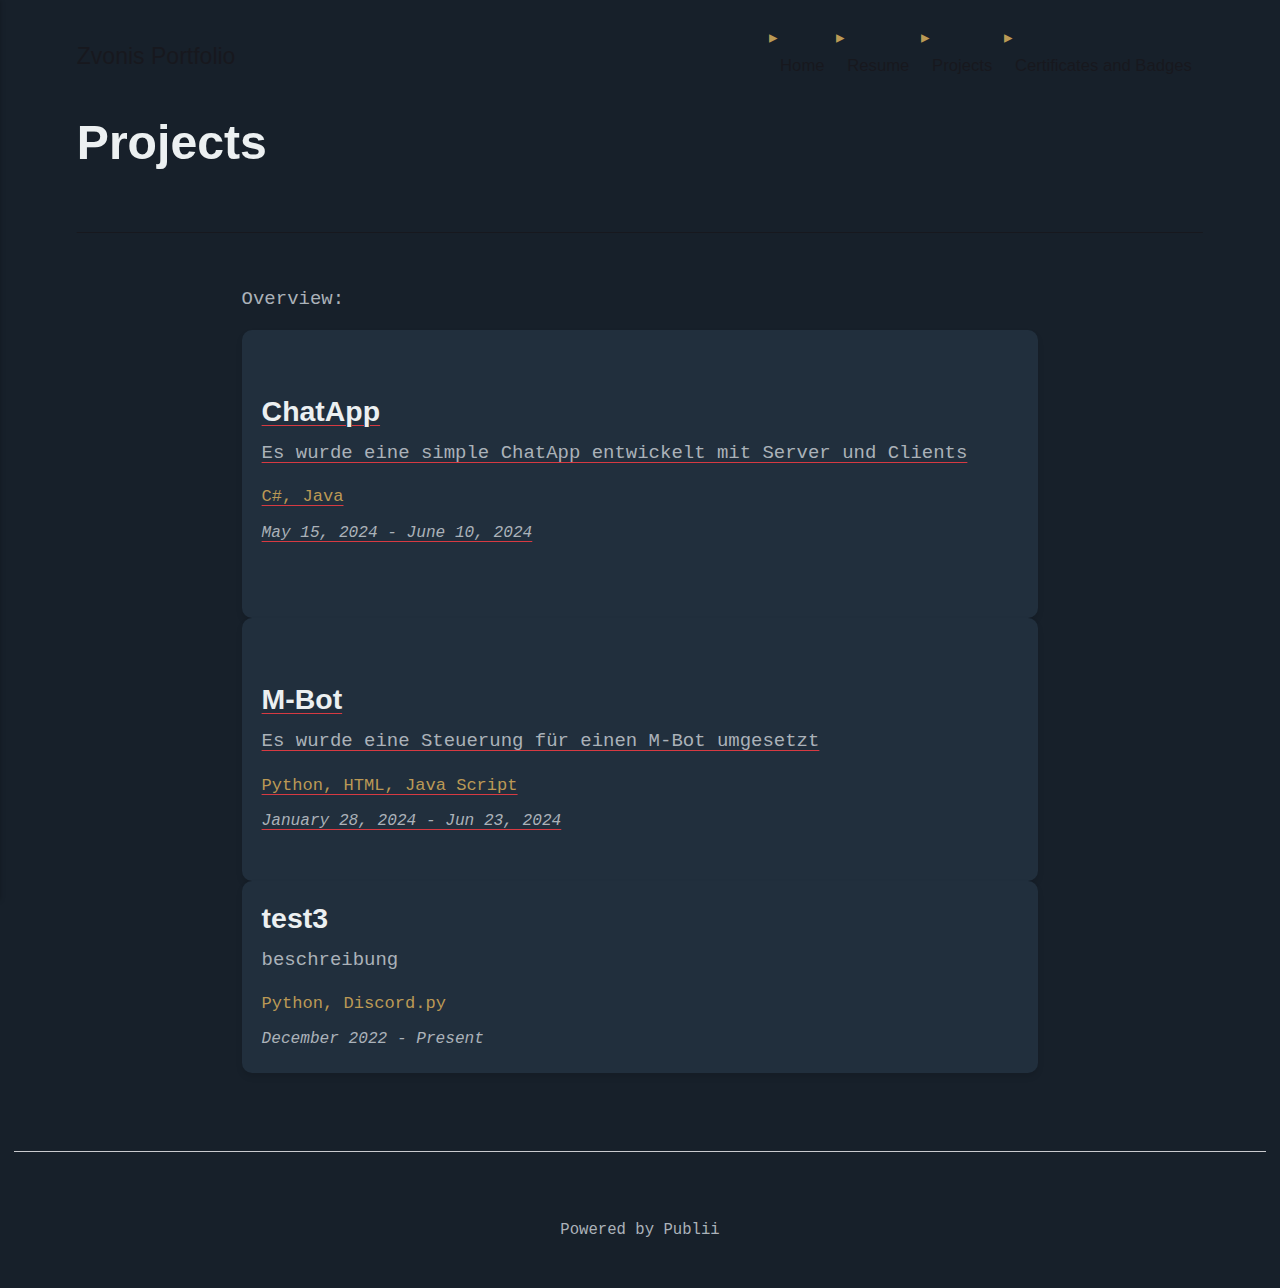
==== projects.html @ 947ce559 "Updated from Publii" ====
<!DOCTYPE html><html lang="en-gb"><head><meta charset="utf-8"><meta http-equiv="X-UA-Compatible" content="IE=edge"><meta name="viewport" content="width=device-width,initial-scale=1"><title>Projects - Zvonis Portfolio</title><meta name="description" content="Overview: Es wurde eine simple ChatApp entwickelt mit Server und Clients Es wurde eine Steuerung für einen M-Bot umgesetzt beschreibung Python, Discord.py December 2022 - Present"><meta name="generator" content="Publii Open-Source CMS for Static Site"><link rel="canonical" href="https://Zvoni004.github.io/my-portfolio/projects.html"><link rel="alternate" type="application/atom+xml" href="https://Zvoni004.github.io/my-portfolio/feed.xml"><link rel="alternate" type="application/json" href="https://Zvoni004.github.io/my-portfolio/feed.json"><meta property="og:title" content="Projects"><meta property="og:site_name" content="Zvonis Portfolio"><meta property="og:description" content="Overview: Es wurde eine simple ChatApp entwickelt mit Server und Clients Es wurde eine Steuerung für einen M-Bot umgesetzt beschreibung Python, Discord.py December 2022 - Present"><meta property="og:url" content="https://Zvoni004.github.io/my-portfolio/projects.html"><meta property="og:type" content="article"><link rel="stylesheet" href="https://Zvoni004.github.io/my-portfolio/assets/css/style.css?v=742826381c73b481250b8b08ac6c98f3"><script type="application/ld+json">{"@context":"http://schema.org","@type":"Article","mainEntityOfPage":{"@type":"WebPage","@id":"https://Zvoni004.github.io/my-portfolio/projects.html"},"headline":"Projects","datePublished":"2024-11-15T09:10+01:00","dateModified":"2024-12-12T18:00+01:00","description":"Overview: Es wurde eine simple ChatApp entwickelt mit Server und Clients Es wurde eine Steuerung für einen M-Bot umgesetzt beschreibung Python, Discord.py December 2022 - Present","author":{"@type":"Person","name":"Zvonimir Ljubic","url":"https://Zvoni004.github.io/my-portfolio/authors/zvonimir-ljubic/"},"publisher":{"@type":"Organization","name":"Zvonimir Ljubic"}}</script><noscript><style>img[loading] {
                    opacity: 1;
                }</style></noscript></head><body class="page-template"><header class="top js-header"><a class="logo" href="https://Zvoni004.github.io/my-portfolio/">Zvonis Portfolio</a><nav class="navbar js-navbar"><button class="navbar__toggle js-toggle" aria-label="Menu" aria-haspopup="true" aria-expanded="false"><span class="navbar__toggle-box"><span class="navbar__toggle-inner">Menu</span></span></button><ul class="navbar__menu"><li><a href="https://Zvoni004.github.io/my-portfolio/" target="_self">Home</a></li><li><a href="https://Zvoni004.github.io/my-portfolio/resume.html" target="_self">Resume</a></li><li class="active"><a href="https://Zvoni004.github.io/my-portfolio/projects.html" target="_self">Projects</a></li><li><a href="https://Zvoni004.github.io/my-portfolio/certificates-and-badges.html" target="_self">Certificates and Badges</a></li></ul></nav></header><main class="page"><article class="content"><div class="hero hero--noimage"><header class="hero__content"><div class="wrapper"><h1>Projects</h1></div></header></div><div class="entry-wrapper content__entry"><p>Overview:</p><div class="project-card"><h3> </h3><a href="https://github.com/Zvoni004/SemeseterProjekt" target="_blank" rel="noopener noreferrer"><h3>ChatApp</h3><p>Es wurde eine simple ChatApp entwickelt mit Server und Clients</p><div class="tags">C#, Java</div><div class="date">May 15, 2024 - June 10, 2024</div></a><div class="date"> </div><div class="date"> </div></div><div class="project-card"><h3> </h3><a href="https://github.com/NebelNite/M-Bot" target="_blank" rel="noopener noreferrer"><h3>M-Bot</h3><p>Es wurde eine Steuerung für einen M-Bot umgesetzt</p><div class="tags">Python, HTML, Java Script</div><div class="date">January 28, 2024 - Jun 23, 2024</div></a><div class="date"> </div></div><div class="project-card"><h3>test3</h3><p>beschreibung</p><div class="tags">Python, Discord.py</div><div class="date">December 2022 - Present</div></div></div></article></main><footer class="footer"><div class="wrapper"><div class="footer__copyright">Powered by Publii</div><button onclick="backToTopFunction()" id="backToTop" class="footer__bttop" aria-label="Back to top" title="Back to top"><svg width="20" height="20"><use xlink:href="https://Zvoni004.github.io/my-portfolio/assets/svg/svg-map.svg#toparrow"/></svg></button></div></footer><script defer="defer" src="https://Zvoni004.github.io/my-portfolio/assets/js/scripts.min.js?v=700105c316933a8202041b6415abb233"></script><script>window.publiiThemeMenuConfig={mobileMenuMode:'sidebar',animationSpeed:300,submenuWidth: 'auto',doubleClickTime:500,mobileMenuExpandableSubmenus:true,relatedContainerForOverlayMenuSelector:'.top'};</script><script>var images = document.querySelectorAll('img[loading]');
        for (var i = 0; i < images.length; i++) {
            if (images[i].complete) {
                images[i].classList.add('is-loaded');
            } else {
                images[i].addEventListener('load', function () {
                    this.classList.add('is-loaded');
                }, false);
            }
        }</script></body></html>
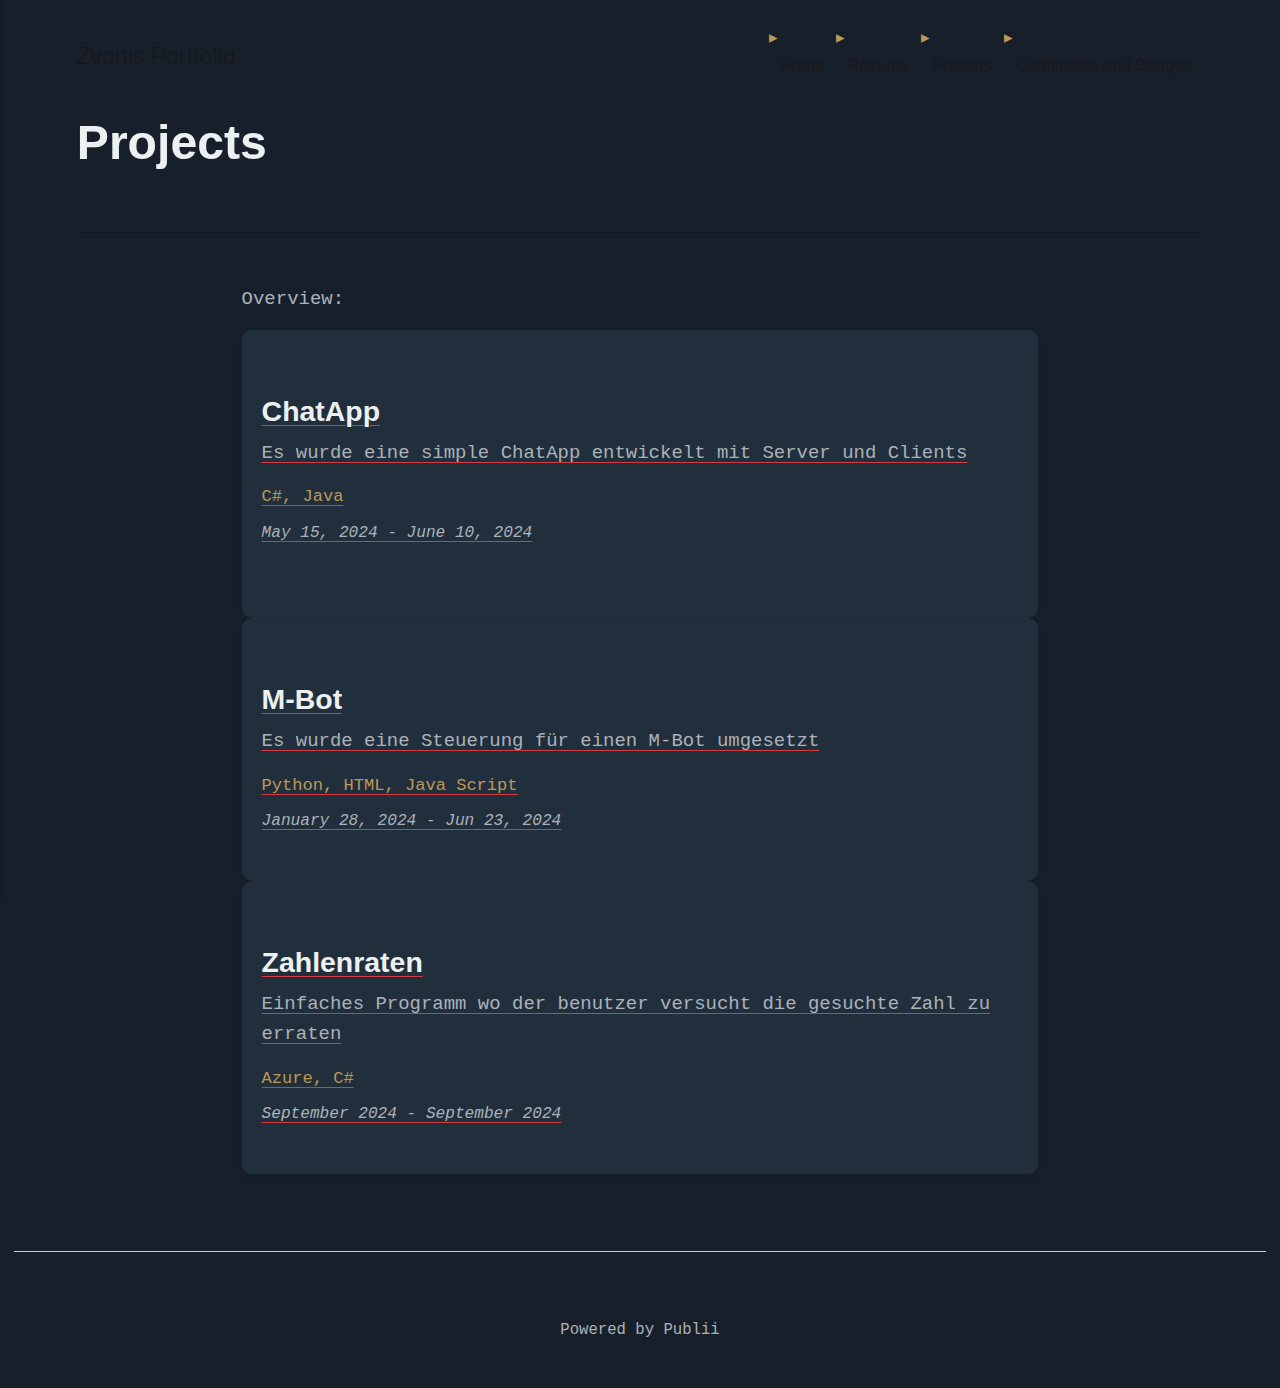
==== commit 5974442b: "Updated from Publii" ====
--- a/projects.html
+++ b/projects.html
@@ -1,6 +1,6 @@
-<!DOCTYPE html><html lang="en-gb"><head><meta charset="utf-8"><meta http-equiv="X-UA-Compatible" content="IE=edge"><meta name="viewport" content="width=device-width,initial-scale=1"><title>Projects - Zvonis Portfolio</title><meta name="description" content="Overview: Es wurde eine simple ChatApp entwickelt mit Server und Clients Es wurde eine Steuerung für einen M-Bot umgesetzt beschreibung Python, Discord.py December 2022 - Present"><meta name="generator" content="Publii Open-Source CMS for Static Site"><link rel="canonical" href="https://Zvoni004.github.io/my-portfolio/projects.html"><link rel="alternate" type="application/atom+xml" href="https://Zvoni004.github.io/my-portfolio/feed.xml"><link rel="alternate" type="application/json" href="https://Zvoni004.github.io/my-portfolio/feed.json"><meta property="og:title" content="Projects"><meta property="og:site_name" content="Zvonis Portfolio"><meta property="og:description" content="Overview: Es wurde eine simple ChatApp entwickelt mit Server und Clients Es wurde eine Steuerung für einen M-Bot umgesetzt beschreibung Python, Discord.py December 2022 - Present"><meta property="og:url" content="https://Zvoni004.github.io/my-portfolio/projects.html"><meta property="og:type" content="article"><link rel="stylesheet" href="https://Zvoni004.github.io/my-portfolio/assets/css/style.css?v=742826381c73b481250b8b08ac6c98f3"><script type="application/ld+json">{"@context":"http://schema.org","@type":"Article","mainEntityOfPage":{"@type":"WebPage","@id":"https://Zvoni004.github.io/my-portfolio/projects.html"},"headline":"Projects","datePublished":"2024-11-15T09:10+01:00","dateModified":"2024-12-12T18:00+01:00","description":"Overview: Es wurde eine simple ChatApp entwickelt mit Server und Clients Es wurde eine Steuerung für einen M-Bot umgesetzt beschreibung Python, Discord.py December 2022 - Present","author":{"@type":"Person","name":"Zvonimir Ljubic","url":"https://Zvoni004.github.io/my-portfolio/authors/zvonimir-ljubic/"},"publisher":{"@type":"Organization","name":"Zvonimir Ljubic"}}</script><noscript><style>img[loading] {
+<!DOCTYPE html><html lang="en-gb"><head><meta charset="utf-8"><meta http-equiv="X-UA-Compatible" content="IE=edge"><meta name="viewport" content="width=device-width,initial-scale=1"><title>Projects - Zvonis Portfolio</title><meta name="description" content="Overview: Es wurde eine simple ChatApp entwickelt mit Server und Clients Es wurde eine Steuerung für einen M-Bot umgesetzt Einfaches Programm wo der benutzer versucht die gesuchte Zahl zu erraten Azure, C# September 2024 - September 2024"><meta name="generator" content="Publii Open-Source CMS for Static Site"><link rel="canonical" href="https://Zvoni004.github.io/my-portfolio/projects.html"><link rel="alternate" type="application/atom+xml" href="https://Zvoni004.github.io/my-portfolio/feed.xml"><link rel="alternate" type="application/json" href="https://Zvoni004.github.io/my-portfolio/feed.json"><meta property="og:title" content="Projects"><meta property="og:site_name" content="Zvonis Portfolio"><meta property="og:description" content="Overview: Es wurde eine simple ChatApp entwickelt mit Server und Clients Es wurde eine Steuerung für einen M-Bot umgesetzt Einfaches Programm wo der benutzer versucht die gesuchte Zahl zu erraten Azure, C# September 2024 - September 2024"><meta property="og:url" content="https://Zvoni004.github.io/my-portfolio/projects.html"><meta property="og:type" content="article"><link rel="stylesheet" href="https://Zvoni004.github.io/my-portfolio/assets/css/style.css?v=742826381c73b481250b8b08ac6c98f3"><script type="application/ld+json">{"@context":"http://schema.org","@type":"Article","mainEntityOfPage":{"@type":"WebPage","@id":"https://Zvoni004.github.io/my-portfolio/projects.html"},"headline":"Projects","datePublished":"2024-11-15T09:10+01:00","dateModified":"2024-12-13T07:34+01:00","description":"Overview: Es wurde eine simple ChatApp entwickelt mit Server und Clients Es wurde eine Steuerung für einen M-Bot umgesetzt Einfaches Programm wo der benutzer versucht die gesuchte Zahl zu erraten Azure, C# September 2024 - September 2024","author":{"@type":"Person","name":"Zvonimir Ljubic","url":"https://Zvoni004.github.io/my-portfolio/authors/zvonimir-ljubic/"},"publisher":{"@type":"Organization","name":"Zvonimir Ljubic"}}</script><noscript><style>img[loading] {
                     opacity: 1;
-                }</style></noscript></head><body class="page-template"><header class="top js-header"><a class="logo" href="https://Zvoni004.github.io/my-portfolio/">Zvonis Portfolio</a><nav class="navbar js-navbar"><button class="navbar__toggle js-toggle" aria-label="Menu" aria-haspopup="true" aria-expanded="false"><span class="navbar__toggle-box"><span class="navbar__toggle-inner">Menu</span></span></button><ul class="navbar__menu"><li><a href="https://Zvoni004.github.io/my-portfolio/" target="_self">Home</a></li><li><a href="https://Zvoni004.github.io/my-portfolio/resume.html" target="_self">Resume</a></li><li class="active"><a href="https://Zvoni004.github.io/my-portfolio/projects.html" target="_self">Projects</a></li><li><a href="https://Zvoni004.github.io/my-portfolio/certificates-and-badges.html" target="_self">Certificates and Badges</a></li></ul></nav></header><main class="page"><article class="content"><div class="hero hero--noimage"><header class="hero__content"><div class="wrapper"><h1>Projects</h1></div></header></div><div class="entry-wrapper content__entry"><p>Overview:</p><div class="project-card"><h3> </h3><a href="https://github.com/Zvoni004/SemeseterProjekt" target="_blank" rel="noopener noreferrer"><h3>ChatApp</h3><p>Es wurde eine simple ChatApp entwickelt mit Server und Clients</p><div class="tags">C#, Java</div><div class="date">May 15, 2024 - June 10, 2024</div></a><div class="date"> </div><div class="date"> </div></div><div class="project-card"><h3> </h3><a href="https://github.com/NebelNite/M-Bot" target="_blank" rel="noopener noreferrer"><h3>M-Bot</h3><p>Es wurde eine Steuerung für einen M-Bot umgesetzt</p><div class="tags">Python, HTML, Java Script</div><div class="date">January 28, 2024 - Jun 23, 2024</div></a><div class="date"> </div></div><div class="project-card"><h3>test3</h3><p>beschreibung</p><div class="tags">Python, Discord.py</div><div class="date">December 2022 - Present</div></div></div></article></main><footer class="footer"><div class="wrapper"><div class="footer__copyright">Powered by Publii</div><button onclick="backToTopFunction()" id="backToTop" class="footer__bttop" aria-label="Back to top" title="Back to top"><svg width="20" height="20"><use xlink:href="https://Zvoni004.github.io/my-portfolio/assets/svg/svg-map.svg#toparrow"/></svg></button></div></footer><script defer="defer" src="https://Zvoni004.github.io/my-portfolio/assets/js/scripts.min.js?v=700105c316933a8202041b6415abb233"></script><script>window.publiiThemeMenuConfig={mobileMenuMode:'sidebar',animationSpeed:300,submenuWidth: 'auto',doubleClickTime:500,mobileMenuExpandableSubmenus:true,relatedContainerForOverlayMenuSelector:'.top'};</script><script>var images = document.querySelectorAll('img[loading]');
+                }</style></noscript></head><body class="page-template"><header class="top js-header"><a class="logo" href="https://Zvoni004.github.io/my-portfolio/">Zvonis Portfolio</a><nav class="navbar js-navbar"><button class="navbar__toggle js-toggle" aria-label="Menu" aria-haspopup="true" aria-expanded="false"><span class="navbar__toggle-box"><span class="navbar__toggle-inner">Menu</span></span></button><ul class="navbar__menu"><li><a href="https://Zvoni004.github.io/my-portfolio/" target="_self">Home</a></li><li><a href="https://Zvoni004.github.io/my-portfolio/resume.html" target="_self">Resume</a></li><li class="active"><a href="https://Zvoni004.github.io/my-portfolio/projects.html" target="_self">Projects</a></li><li><a href="https://Zvoni004.github.io/my-portfolio/certificates-and-badges.html" target="_self">Certificates and Badges</a></li></ul></nav></header><main class="page"><article class="content"><div class="hero hero--noimage"><header class="hero__content"><div class="wrapper"><h1>Projects</h1></div></header></div><div class="entry-wrapper content__entry"><p>Overview:</p><div class="project-card"><h3> </h3><a href="https://github.com/Zvoni004/SemeseterProjekt" target="_blank" rel="noopener noreferrer"><h3>ChatApp</h3><p>Es wurde eine simple ChatApp entwickelt mit Server und Clients</p><div class="tags">C#, Java</div><div class="date">May 15, 2024 - June 10, 2024</div></a><div class="date"> </div><div class="date"> </div></div><div class="project-card"><h3> </h3><a href="https://github.com/NebelNite/M-Bot" target="_blank" rel="noopener noreferrer"><h3>M-Bot</h3><p>Es wurde eine Steuerung für einen M-Bot umgesetzt</p><div class="tags">Python, HTML, Java Script</div><div class="date">January 28, 2024 - Jun 23, 2024</div></a><div class="date"> </div></div><div class="project-card"><h3> </h3><a href="https://github.com/Zvoni004/Zahlenraten" target="_blank" rel="noopener noreferrer"><h3>Zahlenraten</h3><p>Einfaches Programm wo der benutzer versucht die gesuchte Zahl zu erraten</p><div class="tags">Azure, C#</div><div class="date">September 2024 - September 2024</div></a><div class="date"> </div></div></div></article></main><footer class="footer"><div class="wrapper"><div class="footer__copyright">Powered by Publii</div><button onclick="backToTopFunction()" id="backToTop" class="footer__bttop" aria-label="Back to top" title="Back to top"><svg width="20" height="20"><use xlink:href="https://Zvoni004.github.io/my-portfolio/assets/svg/svg-map.svg#toparrow"/></svg></button></div></footer><script defer="defer" src="https://Zvoni004.github.io/my-portfolio/assets/js/scripts.min.js?v=700105c316933a8202041b6415abb233"></script><script>window.publiiThemeMenuConfig={mobileMenuMode:'sidebar',animationSpeed:300,submenuWidth: 'auto',doubleClickTime:500,mobileMenuExpandableSubmenus:true,relatedContainerForOverlayMenuSelector:'.top'};</script><script>var images = document.querySelectorAll('img[loading]');
         for (var i = 0; i < images.length; i++) {
             if (images[i].complete) {
                 images[i].classList.add('is-loaded');
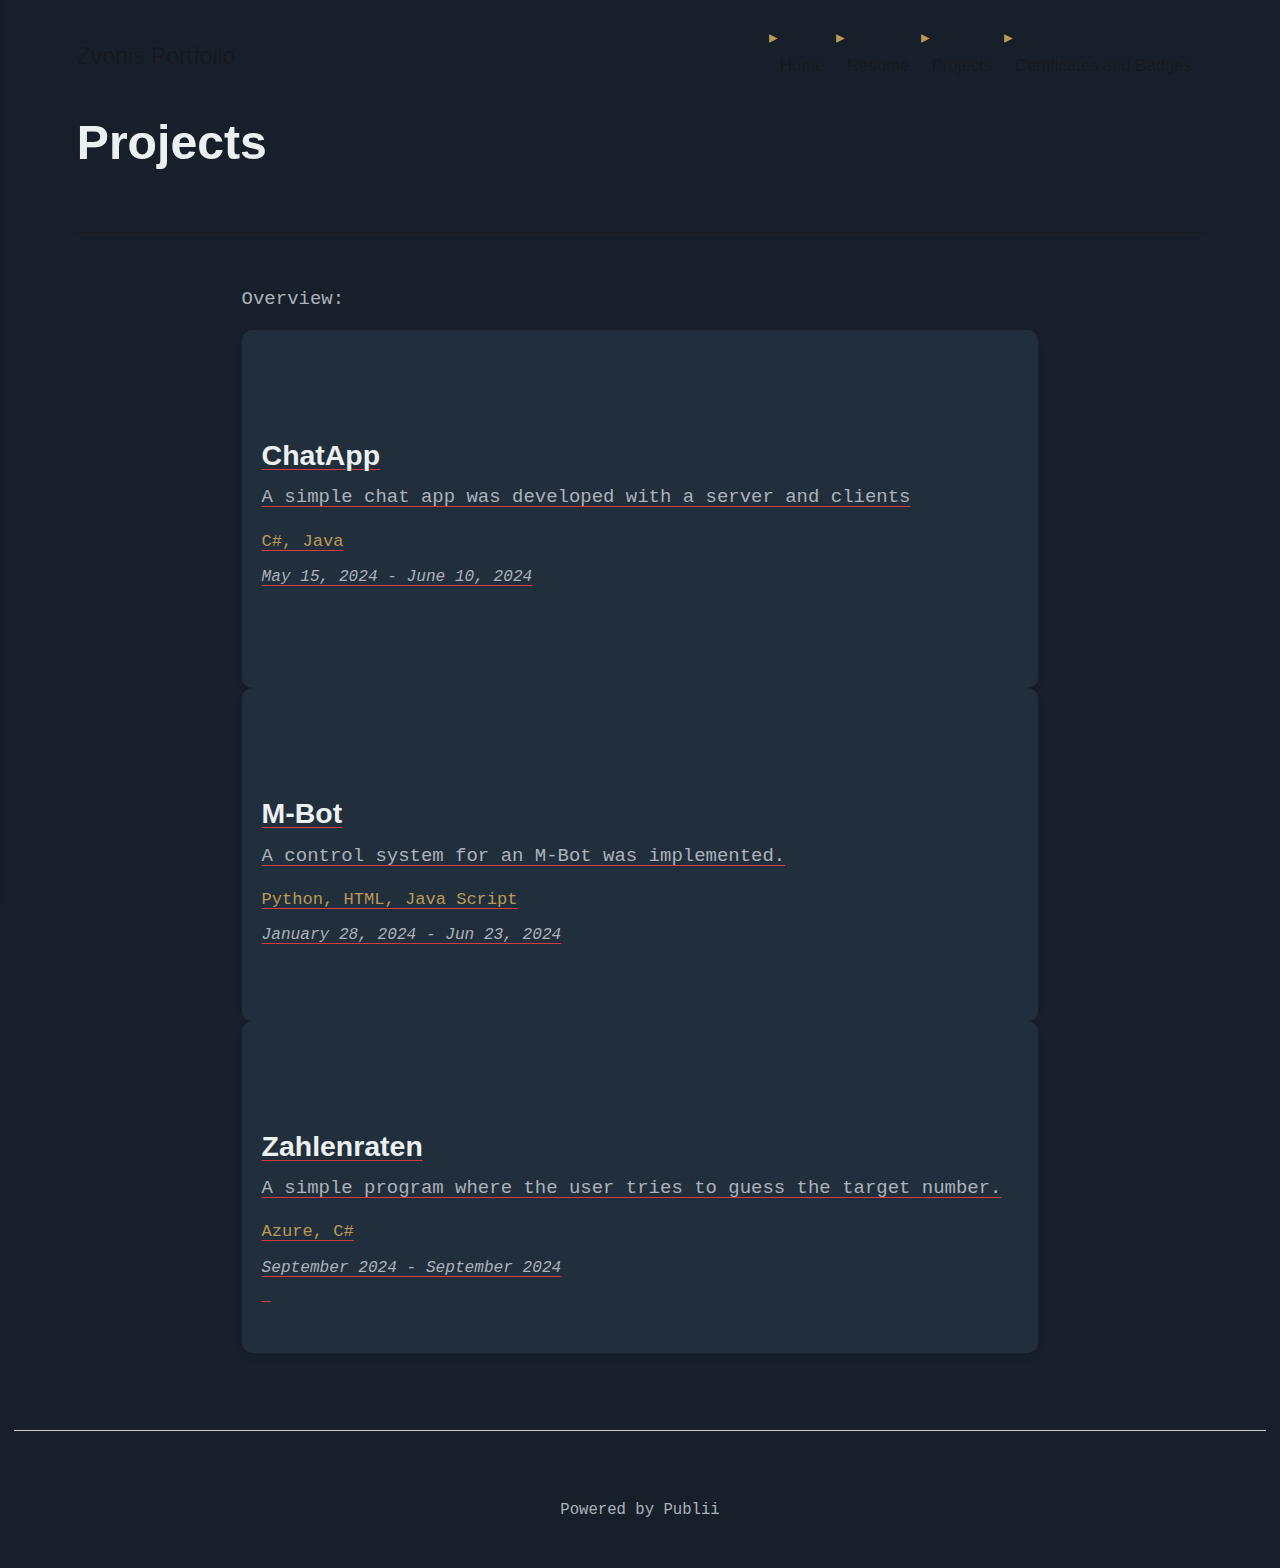
==== commit d36b038c: "Updated from Publii" ====
--- a/projects.html
+++ b/projects.html
@@ -1,6 +1,6 @@
-<!DOCTYPE html><html lang="en-gb"><head><meta charset="utf-8"><meta http-equiv="X-UA-Compatible" content="IE=edge"><meta name="viewport" content="width=device-width,initial-scale=1"><title>Projects - Zvonis Portfolio</title><meta name="description" content="Overview: Es wurde eine simple ChatApp entwickelt mit Server und Clients Es wurde eine Steuerung für einen M-Bot umgesetzt Einfaches Programm wo der benutzer versucht die gesuchte Zahl zu erraten Azure, C# September 2024 - September 2024"><meta name="generator" content="Publii Open-Source CMS for Static Site"><link rel="canonical" href="https://Zvoni004.github.io/my-portfolio/projects.html"><link rel="alternate" type="application/atom+xml" href="https://Zvoni004.github.io/my-portfolio/feed.xml"><link rel="alternate" type="application/json" href="https://Zvoni004.github.io/my-portfolio/feed.json"><meta property="og:title" content="Projects"><meta property="og:site_name" content="Zvonis Portfolio"><meta property="og:description" content="Overview: Es wurde eine simple ChatApp entwickelt mit Server und Clients Es wurde eine Steuerung für einen M-Bot umgesetzt Einfaches Programm wo der benutzer versucht die gesuchte Zahl zu erraten Azure, C# September 2024 - September 2024"><meta property="og:url" content="https://Zvoni004.github.io/my-portfolio/projects.html"><meta property="og:type" content="article"><link rel="stylesheet" href="https://Zvoni004.github.io/my-portfolio/assets/css/style.css?v=742826381c73b481250b8b08ac6c98f3"><script type="application/ld+json">{"@context":"http://schema.org","@type":"Article","mainEntityOfPage":{"@type":"WebPage","@id":"https://Zvoni004.github.io/my-portfolio/projects.html"},"headline":"Projects","datePublished":"2024-11-15T09:10+01:00","dateModified":"2024-12-13T07:34+01:00","description":"Overview: Es wurde eine simple ChatApp entwickelt mit Server und Clients Es wurde eine Steuerung für einen M-Bot umgesetzt Einfaches Programm wo der benutzer versucht die gesuchte Zahl zu erraten Azure, C# September 2024 - September 2024","author":{"@type":"Person","name":"Zvonimir Ljubic","url":"https://Zvoni004.github.io/my-portfolio/authors/zvonimir-ljubic/"},"publisher":{"@type":"Organization","name":"Zvonimir Ljubic"}}</script><noscript><style>img[loading] {
+<!DOCTYPE html><html lang="en-gb"><head><meta charset="utf-8"><meta http-equiv="X-UA-Compatible" content="IE=edge"><meta name="viewport" content="width=device-width,initial-scale=1"><title>Projects - Zvonis Portfolio</title><meta name="description" content="Overview: A simple chat app was developed with a server and clients A control system for an M-Bot was implemented. A simple program where the user tries to guess the target number. Azure, C# September 2024 - September 2024"><meta name="generator" content="Publii Open-Source CMS for Static Site"><link rel="canonical" href="https://Zvoni004.github.io/my-portfolio/projects.html"><link rel="alternate" type="application/atom+xml" href="https://Zvoni004.github.io/my-portfolio/feed.xml"><link rel="alternate" type="application/json" href="https://Zvoni004.github.io/my-portfolio/feed.json"><meta property="og:title" content="Projects"><meta property="og:site_name" content="Zvonis Portfolio"><meta property="og:description" content="Overview: A simple chat app was developed with a server and clients A control system for an M-Bot was implemented. A simple program where the user tries to guess the target number. Azure, C# September 2024 - September 2024"><meta property="og:url" content="https://Zvoni004.github.io/my-portfolio/projects.html"><meta property="og:type" content="article"><link rel="stylesheet" href="https://Zvoni004.github.io/my-portfolio/assets/css/style.css?v=742826381c73b481250b8b08ac6c98f3"><script type="application/ld+json">{"@context":"http://schema.org","@type":"Article","mainEntityOfPage":{"@type":"WebPage","@id":"https://Zvoni004.github.io/my-portfolio/projects.html"},"headline":"Projects","datePublished":"2024-11-15T09:10+01:00","dateModified":"2024-12-13T07:51+01:00","description":"Overview: A simple chat app was developed with a server and clients A control system for an M-Bot was implemented. A simple program where the user tries to guess the target number. Azure, C# September 2024 - September 2024","author":{"@type":"Person","name":"Zvonimir Ljubic","url":"https://Zvoni004.github.io/my-portfolio/authors/zvonimir-ljubic/"},"publisher":{"@type":"Organization","name":"Zvonimir Ljubic"}}</script><noscript><style>img[loading] {
                     opacity: 1;
-                }</style></noscript></head><body class="page-template"><header class="top js-header"><a class="logo" href="https://Zvoni004.github.io/my-portfolio/">Zvonis Portfolio</a><nav class="navbar js-navbar"><button class="navbar__toggle js-toggle" aria-label="Menu" aria-haspopup="true" aria-expanded="false"><span class="navbar__toggle-box"><span class="navbar__toggle-inner">Menu</span></span></button><ul class="navbar__menu"><li><a href="https://Zvoni004.github.io/my-portfolio/" target="_self">Home</a></li><li><a href="https://Zvoni004.github.io/my-portfolio/resume.html" target="_self">Resume</a></li><li class="active"><a href="https://Zvoni004.github.io/my-portfolio/projects.html" target="_self">Projects</a></li><li><a href="https://Zvoni004.github.io/my-portfolio/certificates-and-badges.html" target="_self">Certificates and Badges</a></li></ul></nav></header><main class="page"><article class="content"><div class="hero hero--noimage"><header class="hero__content"><div class="wrapper"><h1>Projects</h1></div></header></div><div class="entry-wrapper content__entry"><p>Overview:</p><div class="project-card"><h3> </h3><a href="https://github.com/Zvoni004/SemeseterProjekt" target="_blank" rel="noopener noreferrer"><h3>ChatApp</h3><p>Es wurde eine simple ChatApp entwickelt mit Server und Clients</p><div class="tags">C#, Java</div><div class="date">May 15, 2024 - June 10, 2024</div></a><div class="date"> </div><div class="date"> </div></div><div class="project-card"><h3> </h3><a href="https://github.com/NebelNite/M-Bot" target="_blank" rel="noopener noreferrer"><h3>M-Bot</h3><p>Es wurde eine Steuerung für einen M-Bot umgesetzt</p><div class="tags">Python, HTML, Java Script</div><div class="date">January 28, 2024 - Jun 23, 2024</div></a><div class="date"> </div></div><div class="project-card"><h3> </h3><a href="https://github.com/Zvoni004/Zahlenraten" target="_blank" rel="noopener noreferrer"><h3>Zahlenraten</h3><p>Einfaches Programm wo der benutzer versucht die gesuchte Zahl zu erraten</p><div class="tags">Azure, C#</div><div class="date">September 2024 - September 2024</div></a><div class="date"> </div></div></div></article></main><footer class="footer"><div class="wrapper"><div class="footer__copyright">Powered by Publii</div><button onclick="backToTopFunction()" id="backToTop" class="footer__bttop" aria-label="Back to top" title="Back to top"><svg width="20" height="20"><use xlink:href="https://Zvoni004.github.io/my-portfolio/assets/svg/svg-map.svg#toparrow"/></svg></button></div></footer><script defer="defer" src="https://Zvoni004.github.io/my-portfolio/assets/js/scripts.min.js?v=700105c316933a8202041b6415abb233"></script><script>window.publiiThemeMenuConfig={mobileMenuMode:'sidebar',animationSpeed:300,submenuWidth: 'auto',doubleClickTime:500,mobileMenuExpandableSubmenus:true,relatedContainerForOverlayMenuSelector:'.top'};</script><script>var images = document.querySelectorAll('img[loading]');
+                }</style></noscript></head><body class="page-template"><header class="top js-header"><a class="logo" href="https://Zvoni004.github.io/my-portfolio/">Zvonis Portfolio</a><nav class="navbar js-navbar"><button class="navbar__toggle js-toggle" aria-label="Menu" aria-haspopup="true" aria-expanded="false"><span class="navbar__toggle-box"><span class="navbar__toggle-inner">Menu</span></span></button><ul class="navbar__menu"><li><a href="https://Zvoni004.github.io/my-portfolio/" target="_self">Home</a></li><li><a href="https://Zvoni004.github.io/my-portfolio/resume.html" target="_self">Resume</a></li><li class="active"><a href="https://Zvoni004.github.io/my-portfolio/projects.html" target="_self">Projects</a></li><li><a href="https://Zvoni004.github.io/my-portfolio/certificates-and-badges.html" target="_self">Certificates and Badges</a></li></ul></nav></header><main class="page"><article class="content"><div class="hero hero--noimage"><header class="hero__content"><div class="wrapper"><h1>Projects</h1></div></header></div><div class="entry-wrapper content__entry"><p>Overview:</p><div class="project-card"><h3> </h3><h3> </h3><a href="https://github.com/Zvoni004/SemeseterProjekt" target="_blank" rel="noopener noreferrer"><h3>ChatApp</h3><p>A simple chat app was developed with a server and clients</p><div class="tags">C#, Java</div><div class="date">May 15, 2024 - June 10, 2024</div></a><div class="date"> </div><div class="date"> </div><div class="date"> </div></div><div class="project-card"><h3> </h3><h3> </h3><a href="https://github.com/NebelNite/M-Bot" target="_blank" rel="noopener noreferrer"><h3>M-Bot</h3><p>A control system for an M-Bot was implemented.</p><div class="tags">Python, HTML, Java Script</div><div class="date">January 28, 2024 - Jun 23, 2024</div></a><div class="date"> </div><div class="date"> </div></div><div class="project-card"><h3> </h3><h3> </h3><a href="https://github.com/Zvoni004/Zahlenraten" target="_blank" rel="noopener noreferrer"><h3>Zahlenraten</h3><p>A simple program where the user tries to guess the target number.</p><div class="tags">Azure, C#</div><div class="date">September 2024 - September 2024</div><div class="date"> </div></a><div class="date"> </div></div></div></article></main><footer class="footer"><div class="wrapper"><div class="footer__copyright">Powered by Publii</div><button onclick="backToTopFunction()" id="backToTop" class="footer__bttop" aria-label="Back to top" title="Back to top"><svg width="20" height="20"><use xlink:href="https://Zvoni004.github.io/my-portfolio/assets/svg/svg-map.svg#toparrow"/></svg></button></div></footer><script defer="defer" src="https://Zvoni004.github.io/my-portfolio/assets/js/scripts.min.js?v=700105c316933a8202041b6415abb233"></script><script>window.publiiThemeMenuConfig={mobileMenuMode:'sidebar',animationSpeed:300,submenuWidth: 'auto',doubleClickTime:500,mobileMenuExpandableSubmenus:true,relatedContainerForOverlayMenuSelector:'.top'};</script><script>var images = document.querySelectorAll('img[loading]');
         for (var i = 0; i < images.length; i++) {
             if (images[i].complete) {
                 images[i].classList.add('is-loaded');
